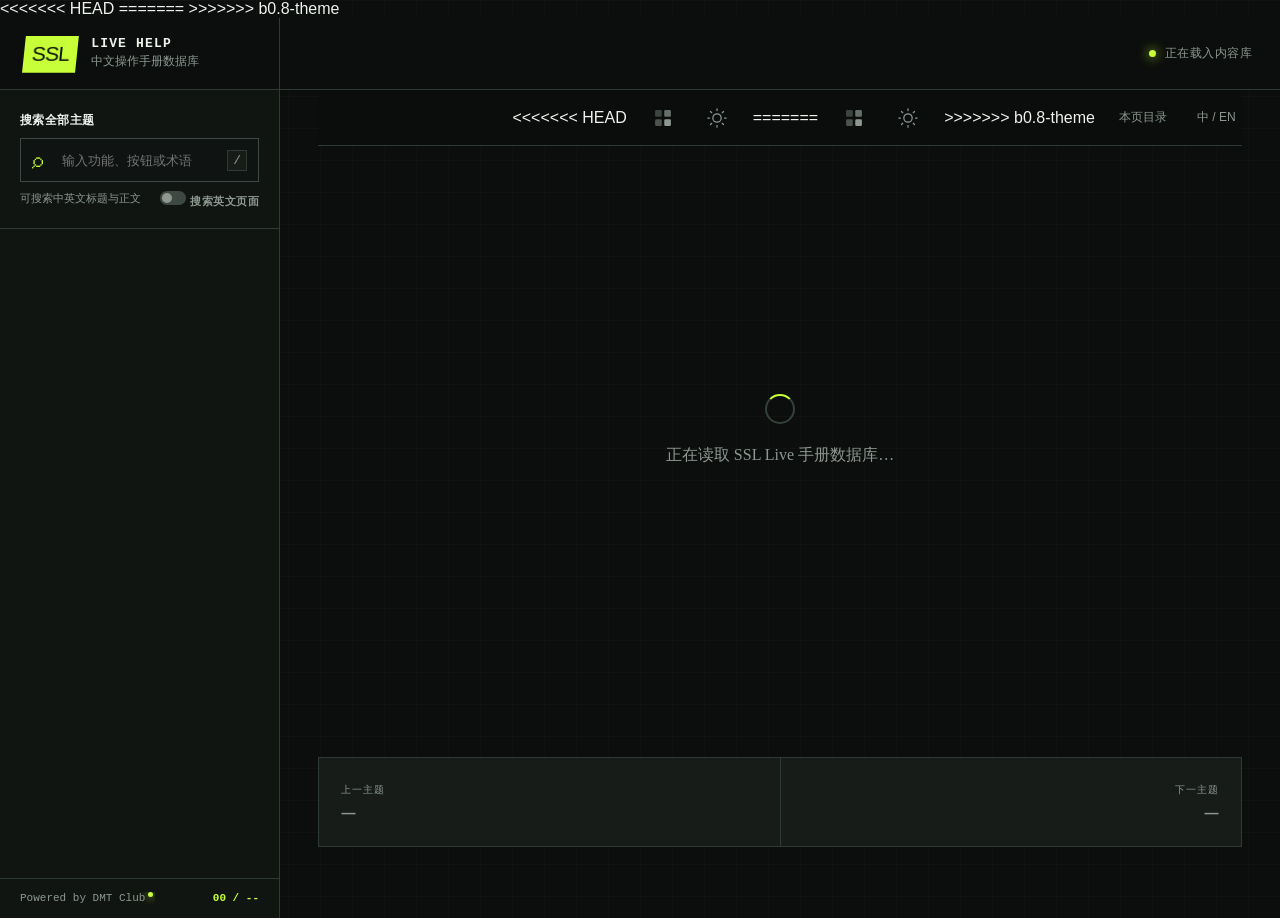
==== src/index.html @ 32ef48dd "1" ====
<!doctype html>
<html lang="zh-CN" data-theme="dark">
<head>
  <meta charset="utf-8">
  <meta name="viewport" content="width=device-width, initial-scale=1">
  <meta name="theme-color" content="#91201A">
  <title>SSL Live 中文操作手册</title>
  <link rel="icon" type="image/svg+xml" href="./favicon.svg">
<<<<<<< HEAD
  <link rel="icon" type="image/x-icon" href="./favicon.ico">
  <link rel="icon" type="image/png" href="./favicon.png">
  <link rel="apple-touch-icon" sizes="192x192" href="./apple-touch-icon.png">
  <link rel="stylesheet" href="./src/styles.css">
=======
  <link rel="icon" type="image/png" sizes="16x16" href="./favicon-16x16.png">
  <link rel="icon" type="image/png" sizes="32x32" href="./favicon-32x32.png">
  <link rel="icon" type="image/png" sizes="48x48" href="./favicon-48x48.png">
  <link rel="icon" type="image/png" sizes="192x192" href="./favicon-192x192.png">
  <link rel="icon" type="image/png" sizes="512x512" href="./favicon-512x512.png">
  <link rel="apple-touch-icon" sizes="192x192" href="./apple-touch-icon.png">
  <link rel="stylesheet" href="./styles.css">
>>>>>>> b0.8-theme
</head>
<body>
  <div class="app-shell">
    <header class="topbar">
      <button class="icon-button menu-button" id="menuButton" type="button" aria-label="打开目录">
        <span></span><span></span><span></span>
      </button>
      <a class="brand" href="#/page/Intro">
        <span class="brand-mark">SSL</span>
        <span class="brand-copy">
          <strong>LIVE HELP</strong>
          <small>中文操作手册数据库</small>
        </span>
      </a>
      <div class="topbar-status">
        <span class="status-light"></span>
        <span id="databaseStatus">正在载入内容库</span>
      </div>
    </header>

    <aside class="sidebar" id="sidebar">
      <div class="search-panel">
        <label id="searchLabel">搜索全部主题</label>
        <div class="search-box">
          <span class="search-symbol">⌕</span>
          <input id="searchInput" type="search" placeholder="输入功能、按钮或术语" autocomplete="off">
          <kbd>/</kbd>
        </div>
        <div class="search-summary-row">
          <span id="searchSummary">可搜索中英文标题与正文</span>
          <label class="search-toggle" id="searchToggle" for="searchEnToggle">
            <input type="checkbox" id="searchEnToggle">
            <span>搜索英文页面</span>
          </label>
        </div>
      </div>
      <nav class="manual-nav" id="manualNav" aria-label="手册目录"></nav>
      <footer class="sidebar-footer">
        <a class="sidebar-about" href="#/page/about-dmt">
          <span class="about-default">Powered by DMT Club</span>
          <span class="about-label">关于我们</span>
        </a>
        <strong id="pageCounter">00 / --</strong>
      </footer>
    </aside>

    <main class="reader">
      <div class="reader-toolbar">
        <div class="breadcrumbs" id="breadcrumbs"></div>
        <div class="reader-actions">
<<<<<<< HEAD
          <div class="preset-toggle-wrapper">
            <button id="presetToggle" type="button" aria-label="选择主题配色" aria-describedby="presetTooltip">
              <svg width="20" height="20" viewBox="0 0 24 24" fill="none" stroke="none" stroke-linecap="round" stroke-linejoin="round">
                <rect x="2.5" y="2.5" width="8" height="8" rx="1.5" fill="currentColor" opacity="0.4"/>
                <rect x="13.5" y="2.5" width="8" height="8" rx="1.5" fill="currentColor" opacity="0.7"/>
                <rect x="2.5" y="13.5" width="8" height="8" rx="1.5" fill="currentColor" opacity="0.5"/>
                <rect x="13.5" y="13.5" width="8" height="8" rx="1.5" fill="currentColor"/>
              </svg>
            </button>
            <span class="preset-tooltip" id="presetTooltip" role="tooltip">选择主题配色</span>
            <div class="preset-dropdown" id="presetDropdown" role="menu">
              <div class="preset-dropdown-items" id="presetItems"></div>
            </div>
          </div>
          <div class="theme-toggle-wrapper">
            <button id="themeToggle" type="button" aria-label="切换主题" aria-describedby="themeTooltip">
              <svg class="theme-toggle-svg" viewBox="0 0 24 24" width="20" height="20" aria-hidden="true">
                <g class="sun-group">
                  <circle cx="12" cy="12" r="5"/>
                  <line x1="12" y1="1" x2="12" y2="3"/>
                  <line x1="12" y1="21" x2="12" y2="23"/>
                  <line x1="4.22" y1="4.22" x2="5.64" y2="5.64"/>
                  <line x1="18.36" y1="18.36" x2="19.78" y2="19.78"/>
                  <line x1="1" y1="12" x2="3" y2="12"/>
                  <line x1="21" y1="12" x2="23" y2="12"/>
                  <line x1="4.22" y1="19.78" x2="5.64" y2="18.36"/>
                  <line x1="18.36" y1="5.64" x2="19.78" y2="4.22"/>
                </g>
                <g class="moon-group">
                  <g transform="rotate(-60 12 12) translate(24,0) scale(-1,1)">
                    <path d="M21 12.79A9 9 0 1 1 11.21 3 7 7 0 0 0 21 12.79z"/>
                  </g>
                </g>
              </svg>
            </button>
            <span class="theme-tooltip" id="themeTooltip" role="tooltip">点击切换深色/浅色，长按恢复跟随系统</span>
          </div>
=======
          <span class="preset-toggle-wrapper">
          <button id="presetToggle" type="button" aria-label="选择主题配色" aria-describedby="presetTooltip">
            <svg width="20" height="20" viewBox="0 0 24 24" fill="none" stroke="none" stroke-linecap="round" stroke-linejoin="round">
              <rect x="2.5" y="2.5" width="8" height="8" rx="1.5" fill="currentColor" opacity="0.4"/>
              <rect x="13.5" y="2.5" width="8" height="8" rx="1.5" fill="currentColor" opacity="0.7"/>
              <rect x="2.5" y="13.5" width="8" height="8" rx="1.5" fill="currentColor" opacity="0.5"/>
              <rect x="13.5" y="13.5" width="8" height="8" rx="1.5" fill="currentColor"/>
            </svg>
          </button>
          <span class="preset-tooltip" id="presetTooltip" role="tooltip">选择主题配色</span>
          <div class="preset-dropdown" id="presetDropdown" role="menu">
            <div class="preset-dropdown-items" id="presetItems"></div>
          </div>
          </span>
          <span class="theme-toggle-wrapper">
          <button id="themeToggle" type="button" aria-label="切换主题" aria-describedby="themeTooltip">
          <svg class="theme-toggle-svg" viewBox="0 0 24 24" width="20" height="20" aria-hidden="true">
            <g class="sun-group">
              <circle cx="12" cy="12" r="5"/>
              <line x1="12" y1="1" x2="12" y2="3"/>
              <line x1="12" y1="21" x2="12" y2="23"/>
              <line x1="4.22" y1="4.22" x2="5.64" y2="5.64"/>
              <line x1="18.36" y1="18.36" x2="19.78" y2="19.78"/>
              <line x1="1" y1="12" x2="3" y2="12"/>
              <line x1="21" y1="12" x2="23" y2="12"/>
              <line x1="4.22" y1="19.78" x2="5.64" y2="18.36"/>
              <line x1="18.36" y1="5.64" x2="19.78" y2="4.22"/>
            </g>
            <g class="moon-group">
              <g transform="rotate(-60 12 12) translate(24,0) scale(-1,1)">
                <path d="M21 12.79A9 9 0 1 1 11.21 3 7 7 0 0 0 21 12.79z"/>
              </g>
            </g>
          </svg>
          </button>
          <span class="preset-tooltip" id="presetTooltip" role="tooltip">选择主题配色</span>          <span class="theme-tooltip" id="themeTooltip" role="tooltip">点击切换深色/浅色，长按恢复跟随系统</span>
          </span>
>>>>>>> b0.8-theme
          <button id="outlineButton" type="button">本页目录</button>
          <button id="languageToggle" type="button">中 / EN</button>
        </div>
      </div>

      <div class="reader-layout">
        <article class="document" id="document">
          <div class="loading-state">
            <span class="loader"></span>
            <p>正在读取 SSL Live 手册数据库…</p>
          </div>
        </article>
        <aside class="outline" id="outline" aria-label="本页目录"></aside>
      </div>

      <nav class="page-navigation" aria-label="前后章节">
        <button id="previousPage" type="button">
          <span>上一主题</span>
          <strong>—</strong>
        </button>
        <button id="nextPage" type="button">
          <span>下一主题</span>
          <strong>—</strong>
        </button>
      </nav>
    </main>
  </div>

  <div class="scrim" id="scrim"></div>
  <script src="./src/app.js"></script>
</body>
</html>
---- src/styles.css ----
@font-face{font-family:"Noto Sans SC";src:url("assets/fonts/NotoSansSC-Regular.subset.woff2") format("woff2");font-display:swap;font-weight:400;font-style:normal}
@font-face{font-family:"Noto Sans SC";src:url("assets/fonts/NotoSansSC-Bold.subset.woff2") format("woff2");font-display:swap;font-weight:700;font-style:normal}
@font-face{font-family:"Noto Serif SC";src:url("assets/fonts/NotoSerifSC-Regular.subset.woff2") format("woff2");font-display:swap;font-weight:400;font-style:normal}
@font-face{font-family:"Noto Serif SC";src:url("assets/fonts/NotoSerifSC-Bold.subset.woff2") format("woff2");font-display:swap;font-weight:700;font-style:normal}

:root {
  color-scheme: dark;

  /* — Surface & Background tokens */
  --black: #0b0e0c;
  --panel: #171c19;
  --panel-soft: #1d2420;
  --line: #303a34;

  /* — Text tokens */
  --ink: #eef2ed;
  --muted: #8d9891;

  /* — Accent hue config (override via content/themes/*.json) — */
  --_hue: 77;
  --_hue-link: 185;
  --_hue-warn: 38;
  --_hue-error: 3;

  /* — Derived accent & status colors (HSL from --_hue-*) — */
  --acid: hsl(var(--_hue), 100%, 61%);
  --cyan: hsl(var(--_hue-link), 78%, 59%);
  --amber: hsl(var(--_hue-warn), 100%, 63%);
  --red: hsl(var(--_hue-error), 85%, 63%);

<<<<<<< HEAD
=======
  /* — Semantic alias tokens (for future theme customisation) */
  --color-bg-page: var(--black);
  --color-surface: var(--panel);
  --color-surface-elevated: var(--panel-soft);
  --color-border: var(--line);
  --color-text-primary: var(--ink);
  --color-text-secondary: var(--muted);
  --color-accent: var(--acid);
  --color-accent-link: var(--cyan);
  --color-warning: var(--amber);
  --color-error: var(--red);

>>>>>>> b0.8-theme
  /* — Shadow tokens */
  --outline-shadow: rgba(0,0,0,.55);
  --sidebar-shadow: rgba(0,0,0,.5);

  /* — Surface convenience tokens */
  --topbar-bg: rgba(12, 15, 13, .94);
  --sidebar-bg: rgba(18, 22, 19, .97);
  --reader-toolbar-bg: rgba(11, 14, 12, .92);
  --grid-line-alpha: rgba(255, 255, 255, .018);
  --grid-line-beta: rgba(255, 255, 255, .012);

  /* — About-link glow (follows --acid across themes) — */
  --about-glow-r: 199;
  --about-glow-g: 255;
  --about-glow-b: 55;
  --about-label-text: #d4dbd6;

  /* — Accent-tinted surfaces (used in light-mode element overrides) — */
  --_accent-surface: hsl(var(--_hue), 18%, 87%);
  --_accent-table-header: hsl(var(--_hue), 12%, 91%);
  --_accent-glow: rgba(199,255,55,.25);
  --brand-accent-text: #0c110d;
  /* — Layout tokens */
  --sidebar-width: 280px;
  --topbar-height: 72px;
  font-family: "Noto Sans SC", -apple-system, BlinkMacSystemFont, "PingFang SC", sans-serif;
}

* { box-sizing: border-box; }

html { scroll-behavior: smooth; }

body {
  margin: 0;
  width: 100%;
  overflow-x: hidden;
  min-width: 320px;
  background:
    linear-gradient(var(--grid-line-alpha) 1px, transparent 1px),
    linear-gradient(90deg, var(--grid-line-beta) 1px, transparent 1px),
    var(--black);
  background-size: 32px 32px;
  color: var(--ink);
}

button, input { font: inherit; }
button, a { -webkit-tap-highlight-color: transparent; }

.app-shell {
  width: 100%;
  min-height: 100vh;
  display: grid;
  grid-template-columns: var(--sidebar-width) 1fr;
  grid-template-rows: var(--topbar-height) 1fr;
}

.topbar {
  position: sticky;
  top: 0;
  z-index: 30;
  grid-column: 1 / -1;
  display: flex;
  align-items: center;
  min-width: 0;
  height: var(--topbar-height);
  border-bottom: 1px solid var(--line);
    background: var(--topbar-bg);
  backdrop-filter: blur(18px);
}

.brand {
  display: flex;
  align-items: center;
  gap: 14px;
  min-width: var(--sidebar-width);
  height: 100%;
  padding: 0 24px;
  border-right: 1px solid var(--line);
  color: var(--ink);
  text-decoration: none;
}

.brand-mark {
  padding: 6px 8px;
  background: var(--acid);
  color: var(--brand-accent-text);
  font-family: Impact, "Arial Black", sans-serif;
  font-size: 21px;
  letter-spacing: -.04em;
  transform: skew(-6deg);
}

.brand-copy { display: grid; gap: 2px; }
.brand-copy strong { font: 700 13px/1.1 Consolas, monospace; letter-spacing: .09em; }
.brand-copy small { color: var(--muted); font-size: 12px; }

.topbar-status {
  display: flex;
  align-items: center;
  gap: 9px;
  margin-left: auto;
  padding: 0 28px;
  color: var(--muted);
  font: 12px Consolas, monospace;
  letter-spacing: .04em;
}

.status-light {
  width: 7px;
  height: 7px;
  border-radius: 50%;
  background: var(--acid);
  box-shadow: 0 0 12px var(--acid);
}

.sidebar {
  left: 0;
  position: sticky;
  top: var(--topbar-height);
  height: calc(100vh - var(--topbar-height));
  display: flex;
  flex-direction: column;
  overflow: hidden;
  border-right: 1px solid var(--line);
    background: var(--sidebar-bg);
}

.search-panel {
  position: relative;
  padding: 22px 20px 10px;
  border-bottom: 1px solid var(--line);
}

.search-panel label {
  display: block;
  margin-bottom: 9px;
  color: var(--ink);
  font-size: 12px;
  font-weight: 700;
  letter-spacing: .04em;
}

.search-box {
  display: grid;
  grid-template-columns: 20px 1fr auto;
  align-items: center;
  gap: 8px;
  padding: 0 11px;
  border: 1px solid #3d4942;
  background: #0f1311;
  transition: border-color .2s, box-shadow .2s;
}

.search-box:focus-within {
  border-color: var(--acid);
  box-shadow: 0 0 0 3px rgba(199,255,55,.09);
}

.search-box input {
  width: 100%;
  height: 42px;
  border: 0;
  outline: 0;
  color: var(--ink);
  background: transparent;
  font-size: 13px;
}

.search-symbol { color: var(--acid); font: 22px Georgia, serif; }
kbd { padding: 2px 5px; border: 1px solid var(--line); color: var(--muted); background: var(--panel); }
.search-summary-row {
  display: grid;
  grid-template-columns: minmax(0, 1fr) auto;
  align-items: baseline;
  gap: 0px;
  margin: 9px 0 0;
  color: var(--muted);
  font-size: 11px;
  line-height: 1.35;
}
.search-summary-row > span {
  display: block;
  min-width: 0;
}
.search-toggle {
  display: flex;
  align-items: center;
  gap: 5px;
  cursor: pointer;
  flex-shrink: 0;
  user-select: none;
  line-height: 1.35;
  align-self: center;
}
.search-toggle input {
  appearance: none;
  width: 26px;
  height: 14px;
  border-radius: 7px;
  background: #3d4942;
  border: 0;
  outline: 0;
  cursor: pointer;
  position: relative;
  transition: background .15s;
  flex-shrink: 0;
  margin: 0;
}
.search-toggle input::after {
  content: "";
  position: absolute;
  top: 2px;
  left: 2px;
  width: 10px;
  height: 10px;
  border-radius: 50%;
  background: #8d9891;
  transition: transform .15s, background .15s;
}
.search-toggle input:checked {
  background: var(--acid);
}
.search-toggle input:checked::after {
  transform: translateX(12px);
  background: #0b0e0c;
}
.search-toggle span {
  font-size: 11px;
  color: var(--muted);
  white-space: nowrap;
}
.search-result {
  display: block;
  width: 100%;
  padding: 14px 18px;
  border: 0;
  border-bottom: 1px solid #1a221e;
  background: transparent;
  color: var(--ink);
  text-align: left;
  cursor: pointer;
  font-size: 13px;
  line-height: 1.55;
  transition: background .12s;
}
.search-result:last-child { border-bottom: 0; }
.search-result:hover,
.search-result:focus-visible { background: #1a231e; }
.search-result:active { background: #1f2b23; }

.result-title {
  display: flex;
  justify-content: space-between;
  align-items: center;
  font-weight: 700;
  color: var(--acid);
  margin-bottom: 4px;
  font-size: 13px;
}
.result-heading {
  display: block;
  font-size: 11px;
  color: var(--muted);
  margin-bottom: 6px;
}
.result-excerpt {
  display: block;
  font-size: 12px;
  color: var(--ink);
  overflow: hidden;
  text-overflow: ellipsis;
}
.result-excerpt mark {
  color: var(--acid);
  background: rgba(199,255,55,.12);
  border-radius: 2px;
  padding: 0 1px;
}
.search-highlight {
  background: rgba(255,186,67,.25);
  color: #fff;
  border-radius: 2px;
  padding: 1px 2px;
  animation: highlight-pop .6s ease;
}

.nav-empty {
  display: flex;
  align-items: center;
  justify-content: center;
  min-height: 120px;
  padding: 14px 18px;
  color: var(--muted);
  font-size: 12px;
  text-align: center;
}
@keyframes highlight-pop {
  0% { background: rgba(255,186,67,.6); transform: scale(1.03); }
  100% { background: rgba(255,186,67,.25); transform: scale(1); }
}
.manual-nav {
  flex: 1;
  overflow-y: auto;
  scrollbar-width: thin;
  scrollbar-color: #445047 transparent;
}

.nav-section { border-bottom: 1px solid #28312c; }

.nav-section-title {
  display: grid;
  grid-template-columns: 12px 1fr auto;
  align-items: center;
  gap: 10px;
  width: 100%;
  min-height: 43px;
  padding: 9px 18px;
  border: 0;
  border-left: 3px solid transparent;
  background: #181e1a;
  color: #b7c1ba;
  font: 700 11px Consolas, monospace;
  letter-spacing: .08em;
  text-align: left;
  text-transform: uppercase;
  cursor: pointer;
}

.nav-section-title:hover { color: var(--ink); background: #202722; }
.nav-section-title small, .nav-group-toggle small { color: #657168; font: 10px Consolas, monospace; }

.nav-caret {
  width: 7px;
  height: 7px;
  border-right: 1px solid var(--acid);
  border-bottom: 1px solid var(--acid);
  transform: rotate(-45deg);
  transition: transform .16s ease;
}

[aria-expanded="true"] > .nav-caret { transform: rotate(45deg) translate(-2px, -2px); }
[hidden] { display: none !important; }

.nav-group {
  background: rgba(0,0,0,.08);
}

.nav-group-toggle {
  display: grid;
  grid-template-columns: 34px 1fr 8px;
  align-items: center;
  width: 100%;
  min-height: 38px;
  padding: 8px 18px;
  border: 0;
  border-left: 3px solid transparent;
  color: #c2cac4;
  background: transparent;
  font-size: 13px;
  text-align: left;
  cursor: pointer;
}

.nav-group-toggle:hover { color: #fff; background: #202721; }
.nav-group-toggle .nav-caret {
  justify-self: center;
  width: 6px;
  height: 6px;
  border-color: #829087;
}
.nav-group-toggle:hover .nav-caret { border-color: var(--acid); }
.nav-group-toggle small {
  justify-self: center;
  width: 5px;
  height: 5px;
  overflow: hidden;
  border-radius: 50%;
  background: #536057;
  color: transparent;
}

.nav-link {
  display: grid;
  grid-template-columns: 34px 1fr 8px;
  align-items: center;
  width: 100%;
  min-height: 38px;
  padding: 8px 18px;
  border: 0;
  border-left: 3px solid transparent;
  color: #c2cac4;
  background: transparent;
  text-align: left;
  cursor: pointer;
  transition: .16s ease;
}

.nav-link.nested {
  position: relative;
  padding-left: 35px;
}
.nav-link:hover { background: #202721; color: #fff; }
.nav-link.active { border-left-color: var(--acid); background: hsl(var(--_hue), 14%, 16%); color: #fff; }
.nav-link .number { color: #69746d; font: 11px Consolas, monospace; }
.nav-link .title { overflow: hidden; font-size: 13px; text-overflow: ellipsis; white-space: nowrap; }
.nav-link .state { width: 5px; height: 5px; border-radius: 50%; background: #536057; }
.nav-link.active .state { background: var(--acid); box-shadow: 0 0 8px var(--acid); }

.sidebar-footer {
  display: flex;
  justify-content: space-between;
  padding: 13px 20px;
  border-top: 1px solid var(--line);
  color: var(--muted);
  background: #111512;
  font: 11px Consolas, monospace;
}
.sidebar-footer strong { color: var(--acid); }


/* About link with hover animation */
.sidebar-about {
  position: relative;
  display: inline-block;
  overflow: hidden;
  height: 1.2em;
  padding-right: 10px;
  color: currentColor;
  text-decoration: none;
  font: inherit;
  vertical-align: bottom;
}
.sidebar-about::after {
  content: '';
  position: absolute;
  top: 0;
  right: 2px;
  width: 5px;
  height: 5px;
  border-radius: 50%;
  background: var(--acid);
  box-shadow: 0 0 8px var(--acid);
  transition: opacity .25s ease;
}
.sidebar-about:hover::after {
  opacity: 0;
}
.sidebar-about .about-default,
.sidebar-about .about-label {
  display: block;
  transition: transform .25s ease, opacity .25s ease;
}
.sidebar-about .about-default {
  animation: about-pulse 3s ease-in-out infinite;
}
.sidebar-about .about-label {
  position: absolute;
  top: 0;
  left: 0;
  transform: translateY(100%);
  opacity: 0;
}
.sidebar-about .about-label::after {
  content: '';
  position: absolute;
  left: 0;
  bottom: 0;
  width: 4em;
  height: 1.5px;
  border-radius: 1.5px;
  background: var(--acid);
  box-shadow:
    0 0 3px rgb(var(--about-glow-r) var(--about-glow-g) var(--about-glow-b) / .4),
    0 0 8px rgb(var(--about-glow-r) var(--about-glow-g) var(--about-glow-b) / .15);
  opacity: 0;
  transition: opacity .25s ease;
}
.sidebar-about:hover .about-default {
  transform: translateY(-100%);
  opacity: 0;
}
.sidebar-about:hover .about-label {
  transform: translateY(-1px);
  opacity: 1;
  text-shadow:
    0 0 3px rgb(var(--about-glow-r) var(--about-glow-g) var(--about-glow-b) / .45),
    0 0 12px rgb(var(--about-glow-r) var(--about-glow-g) var(--about-glow-b) / .2);
  color: var(--about-label-text);
}
.sidebar-about:hover .about-label::after {
  opacity: 1;
}

@keyframes about-pulse {
  0%, 100% { text-shadow: none; color: var(--muted); }
  50% {
    text-shadow:
      0 0 3px rgb(var(--about-glow-r) var(--about-glow-g) var(--about-glow-b) / .45),
      0 0 12px rgb(var(--about-glow-r) var(--about-glow-g) var(--about-glow-b) / .2);
    color: var(--about-label-text);
  }
}

.reader {
  min-width: 0;
  padding: 0 clamp(20px, 3vw, 52px) 64px;
}

.reader-toolbar {
  position: sticky;
  top: var(--topbar-height);
  z-index: 20;
  display: flex;
  justify-content: space-between;
  gap: 20px;
  min-height: 56px;
  align-items: center;
  border-bottom: 1px solid var(--line);
    background: var(--reader-toolbar-bg);
  backdrop-filter: blur(14px);
}

.breadcrumbs { color: var(--muted); font: 12px Consolas, monospace; }
.breadcrumbs strong { color: var(--cyan); }

.reader-actions { display: flex; align-items: center; gap: 18px; }
.reader-actions button, .reader-actions a {
  border: 0;
  color: var(--muted);
  background: transparent;
  font-size: 12px;
  text-decoration: none;
  cursor: pointer;
}
.reader-actions button:hover, .reader-actions a:hover { color: var(--acid); }
.reader-actions button:disabled { color: #4f5852; cursor: default; }

/* — Theme toggle tooltip — */
.theme-toggle-wrapper { position: relative; display: inline-flex; }
.theme-tooltip {
  position: absolute;
  top: calc(100% + 8px);
  left: 50%;
  transform: translateX(-50%);
  z-index: 100;
  display: none;
  white-space: nowrap;
  padding: 6px 10px;
  border: 1px solid var(--line);
  border-radius: 6px;
  background: var(--panel);
  color: var(--ink);
  font: 11px/1.4 Consolas, monospace;
  letter-spacing: .02em;
  box-shadow: 0 8px 24px rgba(0,0,0,.35);
  pointer-events: none;
}
.theme-toggle-wrapper:hover .theme-tooltip { display: block; }
/* — Preset toggle tooltip — */
.preset-tooltip {
  position: absolute;
  top: calc(100% + 8px);
  left: 50%;
  transform: translateX(-50%);
  z-index: 100;
  display: none;
  white-space: nowrap;
  padding: 6px 10px;
  border: 1px solid var(--line);
  border-radius: 6px;
  background: var(--panel);
  color: var(--ink);
  font: 11px/1.4 Consolas, monospace;
  letter-spacing: .02em;
  box-shadow: 0 8px 24px rgba(0,0,0,.35);
  pointer-events: none;
}
.preset-toggle-wrapper:not(:has(.preset-dropdown.open)):hover .preset-tooltip { display: block; }


#outlineButton { display: none; }

.reader-layout {
  display: grid;
  grid-template-columns: minmax(0, 940px) 190px;
  justify-content: center;
  gap: clamp(24px, 3vw, 48px);
  padding-top: 46px;
}

.document {
  width: 100%;
  min-width: 0;
  max-width: 100%;
  overflow-wrap: break-word;
  color: #d7ddd8;
  font-family: "Noto Serif SC", Georgia, serif;
  line-height: 1.82;
}

.manual-content {
  width: 100%;
  min-width: 0;
  max-width: 100%;
}

.manual-content > * {
  max-width: 100%;
}

.document-header {
  position: relative;
  margin-bottom: 42px;
  padding-bottom: 28px;
  border-bottom: 1px solid var(--line);
}

.document-header::after {
  content: "";
  position: absolute;
  bottom: -1px;
  left: 0;
  width: 92px;
  height: 2px;
  background: var(--acid);
}

.eyebrow { margin: 0 0 12px; color: var(--cyan); font: 12px Consolas, monospace; letter-spacing: .1em; text-transform: uppercase; }
.document-header h1 {
  margin: 0;
  color: #f7faf7;
  font: 700 48px/1.12 "Noto Sans SC", -apple-system, BlinkMacSystemFont, "PingFang SC", sans-serif;
  letter-spacing: -.04em;
  overflow-wrap: normal;
  word-break: keep-all;
}
.english-title { margin: 12px 0 0; color: var(--muted); font: 15px Consolas, monospace; }

.translation-badge {
  display: inline-flex;
  align-items: center;
  gap: 7px;
  margin-top: 20px;
  padding: 6px 9px;
  border: 1px solid #5e4c29;
  color: var(--amber);
  background: rgba(255,186,67,.06);
  font: 11px Consolas, monospace;
}

.document h2, .document h3, .document h4, .document h5, .document h6 {
  scroll-margin-top: 145px;
  color: #f0f5f1;
  font-family: "Noto Sans SC", -apple-system, BlinkMacSystemFont, "PingFang SC", sans-serif;
  line-height: 1.32;
}
.lan-document-header {
  margin-bottom: 1.8em;
}
.lan-document-title {
  margin: .3em 0;
  color: #fff;
  font-family: "Noto Sans SC", -apple-system, BlinkMacSystemFont, "PingFang SC", sans-serif;
  font-size: clamp(20px, 3vw, 30px);
  line-height: 1.3;
}
.lan-document-subject { color: var(--cyan); }
.lan-document-version {
  margin: .3em 0;
  color: var(--muted);
  font: 13px Consolas, monospace;
}
.document h2 { margin: 2.2em 0 .75em; font-size: 27px; }
.document h3 { margin: 2em 0 .7em; color: var(--cyan); font-size: 20px; }
.document h4, .document h5, .document h6 { margin-top: 1.7em; font-size: 17px; }
.document p, .document li { font-size: 16px; }
.document a { color: var(--cyan); text-underline-offset: 3px; }
.document img { display: block; max-width: 100%; height: auto; margin: 24px auto; border: 1px solid #38443d; background: #fff; }
.document img.manual-inline-icon {
  display: inline-block;
  max-width: 100%;
  height: auto;
  margin: 0 .18em;
  border: 0;
  background: transparent;
  vertical-align: middle;
}
.document div[align="center"] {
  display: flex;
  flex-wrap: wrap;
  align-items: center;
  justify-content: center;
  gap: 0;
}
.document div[align="center"] > img {
  display: inline-block;
  flex: 0 0 auto;
  margin: 24px 0;
}
.document figure { max-width: 100%; margin: 24px 0; }
.document figure img { margin-bottom: 8px; }
.document figcaption { color: var(--muted); font-size: 12px; text-align: center; }
.document table { display: block; max-width: 100%; overflow-x: auto; border-collapse: collapse; font-family: "Noto Sans SC", -apple-system, BlinkMacSystemFont, "PingFang SC", sans-serif; font-size: 13px; }
.document th, .document td { min-width: 110px; padding: 10px 12px; border: 1px solid #3a463f; vertical-align: top; }
.document th img, .document td img { display: inline-block; max-width: 100%; margin: 0; border: 0; background: transparent; vertical-align: middle; }
.document th { color: var(--acid); background: #202720; }
.document tr:nth-child(even) td { background: rgba(255,255,255,.02); }
.document .note {
  display: block;
  margin: 24px 0;
  padding: 16px 18px;
  border: 1px solid #584b2c;
  border-left: 4px solid var(--amber);
  color: #eadfca;
  background: rgba(255,186,67,.06);
}
.document .notetitle { color: var(--amber); font-family: "Noto Sans SC", -apple-system, BlinkMacSystemFont, "PingFang SC", sans-serif; font-weight: 700; }

.manual-disclosures {
  display: grid;
  gap: 10px;
  margin: 24px 0 34px;
}

.manual-disclosure {
  border: 1px solid var(--line);
  background: #121714;
}

.manual-disclosure summary {
  position: relative;
  display: block;
  padding: 0 52px 0 18px;
  background: #1a211d;
  cursor: pointer;
  list-style: none;
  transition: background .16s ease, color .16s ease;
}

.manual-disclosure summary::-webkit-details-marker { display: none; }
.manual-disclosure summary:hover { background: #232c26; }

.manual-disclosure summary::after {
  content: "+";
  position: absolute;
  top: 50%;
  right: 18px;
  color: var(--acid);
  font: 22px/1 Consolas, monospace;
  transform: translateY(-50%);
}

.manual-disclosure[open] summary::after { content: "−"; }

.manual-disclosure summary h2 {
  margin: 0;
  padding: 15px 0;
  border: 0;
  color: var(--ink);
  font-size: 18px;
  line-height: 1.35;
}

.manual-disclosure-content {
  padding: 8px 18px 20px;
  border-top: 1px solid var(--line);
}

.manual-disclosure-content > :first-child { margin-top: 14px; }
.manual-disclosure-content > :last-child { margin-bottom: 0; }
.document .label { padding: 1px 4px; border: 1px solid #445249; color: #fff; background: #242b27; font-family: Consolas, monospace; font-size: .9em; }

.outline {
  position: sticky;
  top: calc(var(--topbar-height) + 82px);
  align-self: start;
  max-height: calc(100vh - 180px);
  overflow-y: auto;
  padding-left: 16px;
  border-left: 1px solid var(--line);
}
.outline::before { content: "ON THIS PAGE"; display: block; margin-bottom: 13px; color: #68746c; font: 10px Consolas, monospace; letter-spacing: .12em; }
.outline a { display: block; margin: 0 0 9px; color: #7f8b84; font-size: 12px; line-height: 1.35; text-decoration: none; transition: color .15s; }
.outline a:hover { color: var(--acid); }
.outline a.level-3 { padding-left: 12px; }
.outline a.level-4, .outline a.level-5, .outline a.level-6 { padding-left: 24px; font-size: 11px; }

.page-navigation {
  display: grid;
  grid-template-columns: 1fr 1fr;
  max-width: 1080px;
  margin: 70px auto 0;
  border: 1px solid var(--line);
}
.page-navigation button {
  min-height: 88px;
  padding: 18px 22px;
  border: 0;
  color: var(--muted);
  background: var(--panel);
  text-align: left;
  cursor: pointer;
}
.page-navigation button + button { border-left: 1px solid var(--line); text-align: right; }
.page-navigation button:hover:not(:disabled) { color: var(--ink); background: var(--panel-soft); }
.page-navigation button:disabled { opacity: .35; cursor: default; }
.page-navigation span { display: block; margin-bottom: 7px; font: 10px Consolas, monospace; letter-spacing: .08em; }
.page-navigation strong { color: inherit; font-size: 14px; }

.loading-state, .error-state { min-height: 55vh; display: grid; place-content: center; justify-items: center; color: var(--muted); text-align: center; }
.loader { width: 30px; height: 30px; border: 2px solid #344038; border-top-color: var(--acid); border-radius: 50%; animation: spin .8s linear infinite; }
@keyframes spin { to { transform: rotate(360deg); } }

.icon-button { display: none; }
.scrim { display: none; }

@media (max-width: 1380px) {
  .reader-layout { grid-template-columns: minmax(0, 780px); }
  .outline {
    position: fixed;
    z-index: 45;
    top: calc(var(--topbar-height) + 10px);
    right: 12px;
    display: none;
    width: 260px;
    max-height: calc(100vh - 100px);
    padding: 20px;
    border: 1px solid var(--line);
    background: var(--panel);
    box-shadow: 0 24px 70px var(--outline-shadow);
  }
  .outline.open { display: block; }
  #outlineButton { display: inline; }
}

@media (max-width: 980px) {
  :root { --sidebar-width: 240px; }
  .brand { padding: 0 16px; }
  .brand-copy strong { font-size: 11px; }
  .topbar-status { padding: 0 16px; }
  .search-panel { padding: 18px 14px 10px; }
  .search-summary-row { grid-template-columns: 1fr; min-height: 30px; }
  .nav-link { grid-template-columns: 30px 1fr 8px; padding: 9px 13px; }
  .reader { padding-right: 22px; padding-left: 22px; }
  .reader-layout { grid-template-columns: minmax(0, 1fr); }
  .document-header h1 { font-size: 42px; }
}
@media (max-width: 760px) {
  :root { --topbar-height: 62px; }
  .app-shell { display: block; }
  .topbar { height: var(--topbar-height); }
  .search-panel { padding: 18px 14px 10px; }
  .search-summary-row { grid-template-columns: minmax(0, 1fr) auto; min-height: auto; }
  .nav-link { grid-template-columns: 34px 1fr 8px; padding: 9px 18px; }
  .brand { min-width: 0; flex: 1; padding: 0 14px; border-right: 0; }
  .brand-mark { font-size: 17px; }
  .brand-copy strong { font-size: 11px; }
  .brand-copy small, .topbar-status { display: none; }
  .icon-button {
    display: grid;
    gap: 4px;
    width: 52px;
    height: 100%;
    place-content: center;
    border: 0;
    border-right: 1px solid var(--line);
    background: transparent;
  }
  .icon-button span { width: 19px; height: 1px; background: var(--ink); }
  .sidebar {
    position: fixed;
    z-index: 50;
    top: var(--topbar-height);
    left: 0;
    width: min(88vw, 350px);
    transform: translateX(-105%);
    transition: transform .24s ease;
<<<<<<< HEAD
=======
    box-shadow: 20px 0 60px var(--sidebar-shadow);
>>>>>>> b0.8-theme
  }
  .sidebar.open { transform: translateX(0); box-shadow: 20px 0 60px var(--sidebar-shadow); clip-path: inset(0 -100px 0 0); }
  .scrim {
    position: fixed;
    z-index: 40;
    inset: var(--topbar-height) 0 0;
    background: rgba(0,0,0,.6);
  }
  .scrim.open { display: block; }
  .reader {
    width: 100%;
    max-width: 100vw;
    overflow-x: clip;
    padding: 0 16px 42px;
  }
  .reader-toolbar { gap: 8px; min-height: 50px; }
  .breadcrumbs { overflow: hidden; text-overflow: ellipsis; white-space: nowrap; }
  .reader-actions { gap: 8px; }
  .reader-actions a { display: none; }
  .reader-layout { padding-top: 46px; }
  .document-header { margin-bottom: 32px; padding-bottom: 22px; }
  .document-header h1 {
    font-size: 34px;
    line-height: 1.16;
  }
  .eyebrow { font-size: 10px; }
  .english-title { font-size: 13px; overflow-wrap: anywhere; }
  .translation-badge { max-width: 100%; white-space: normal; line-height: 1.5; }
  .document p, .document li { font-size: 15px; }
  .document h2 { font-size: 23px; }
  .document h3 { font-size: 19px; }
  .document table {
    width: 100%;
    -webkit-overflow-scrolling: touch;
  }
  .document th, .document td { min-width: 96px; padding: 8px 9px; }
  .document img[align] { float: none !important; margin-right: auto !important; margin-left: auto !important; }
  .document .center > img { margin-right: auto !important; margin-left: auto !important; }
  .page-navigation { margin-top: 45px; }
  .page-navigation button { min-height: 76px; padding: 14px; }
}

:root[data-theme="light"] {
  color-scheme: light;

  /* — Surface & Background tokens — */
  --black: #f5f6f3;
  --panel: #f0f1ef;
  --panel-soft: #e8eae7;
  --line: #d4d9d6;

  /* — Text tokens — */
  --ink: #2d332f;
  --muted: #6e7a72;

  /* — Derived accent & status colors (HSL from --_hue-*, light bg) — */
  --acid: hsl(var(--_hue), 54%, 51%);
  --cyan: hsl(var(--_hue-link), 71%, 34%);
  --amber: hsl(var(--_hue-warn), 100%, 39%);
  --red: hsl(var(--_hue-error), 61%, 48%);

  /* — Surface convenience tokens — */
  --topbar-bg: rgba(245, 246, 243, .94);
  --sidebar-bg: rgba(240, 241, 239, .97);
  --reader-toolbar-bg: rgba(245, 246, 243, .92);
  --grid-line-alpha: rgba(0, 0, 0, .04);
  --grid-line-beta: rgba(0, 0, 0, .025);

  /* — About-link glow */
  --about-glow-r: 140;
  --about-glow-g: 198;
  --about-glow-b: 63;
  --about-label-text: #2d332f;

  /* — Accent-tinted surfaces (light mode) — */
  --_accent-surface: hsl(var(--_hue), 18%, 87%);
  --_accent-table-header: hsl(var(--_hue), 12%, 91%);
  --_accent-glow: rgba(140,198,63,.25);
}

:root[data-theme="light"] .document { color: var(--ink); }
:root[data-theme="light"] .document-header h1 { color: #1d231f; }
:root[data-theme="light"] .document h2 { color: #1a1f1b; }
:root[data-theme="light"] .document h3 { color: var(--cyan); }
<<<<<<< HEAD
:root[data-theme="light"] .document h4 { color: #1a1f1b; }
:root[data-theme="light"] .document h5 { color: #1a1f1b; }
:root[data-theme="light"] .document h6 { color: #1a1f1b; }
=======
>>>>>>> b0.8-theme
:root[data-theme="light"] .nav-section-title { color: #47524a; background: #e8eae6; }
:root[data-theme="light"] .nav-section-title:hover { color: #1a1f1b; background: #e0e3df; }
:root[data-theme="light"] .nav-section { border-bottom-color: var(--line); }
:root[data-theme="light"] .nav-link { color: #47524a; }
:root[data-theme="light"] .nav-link:hover { color: #1a1f1b; background: #e0e3df; }
:root[data-theme="light"] .nav-link.active { border-left-color: var(--acid); background: var(--_accent-surface); color: #1a1f1b; }
<<<<<<< HEAD
:root[data-theme="light"] .nav-group { background: transparent; }
=======
:root[data-theme="light"] .nav-group { background: rgba(0,0,0,.03); }
>>>>>>> b0.8-theme
:root[data-theme="light"] .nav-group-toggle { color: #47524a; }
:root[data-theme="light"] .nav-group-toggle:hover { color: #1a1f1b; background: #e0e3df; }
:root[data-theme="light"] .search-box { background: #eceeeb; border-color: #c8cdc9; }
:root[data-theme="light"] .search-box:focus-within { border-color: var(--acid); box-shadow: 0 0 0 3px var(--_accent-glow); }
:root[data-theme="light"] .search-toggle input { background: #c8cdc9; }
:root[data-theme="light"] .search-toggle input:checked { background: var(--acid); }
:root[data-theme="light"] .search-toggle input:checked::after { background: #f5f6f3; }
:root[data-theme="light"] .search-result { border-bottom-color: var(--line); }
:root[data-theme="light"] .search-result:hover,
:root[data-theme="light"] .search-result:focus-visible { background: #e3e7e1; }
:root[data-theme="light"] .search-result:active { background: #dbdfd9; }
:root[data-theme="light"] .sidebar-footer { background: #eceeeb; color: var(--muted); }
:root[data-theme="light"] .sidebar-about:hover .about-label { color: var(--about-label-text); }
:root[data-theme="light"] .manual-disclosure { background: #eceeeb; }
:root[data-theme="light"] .manual-disclosure summary { background: #e4e7e3; }
:root[data-theme="light"] .manual-disclosure summary:hover { background: #dcdfdb; }
:root[data-theme="light"] .manual-disclosure-content { border-top-color: var(--line); }
:root[data-theme="light"] .result-excerpt mark { background: hsla(var(--_hue), 54%, 51%, .12); }
:root[data-theme="light"] .search-highlight { background: rgba(255,186,67,.2); color: #2d332f; }
:root[data-theme="light"] .outline::before { color: #8d9891; }
:root[data-theme="light"] .outline a { color: #6e7a72; }
:root[data-theme="light"] .scrim { background: rgba(0,0,0,.15); }
:root[data-theme="light"] .document .note {
  color: #4a3b12;
  background: rgba(201, 127, 0, .07);
  border-color: #d4b97a;
}

:root[data-theme="light"] .document th { color: var(--ink); background: var(--_accent-table-header); }
:root[data-theme="light"] .document th,
:root[data-theme="light"] .document td { border-color: var(--line); }
:root[data-theme="light"] .document tr:nth-child(even) td { background: rgba(0,0,0,.025); }

/* — Theme toggle SVG animation */
#themeToggle {
  display: flex;
  align-items: center;
  justify-content: center;
  width: 36px;
  height: 36px;
  padding: 0;
  border-radius: 6px;
  transition: background .15s, color .15s;
}
#themeToggle:hover {
  background: rgba(199,255,55,.08);
  color: var(--acid);
}
#themeToggle:active {
  background: rgba(199,255,55,.14);
}

.theme-toggle-svg {
  display: block;
  width: 20px;
  height: 20px;
  stroke: currentColor;
  fill: none;
  stroke-width: 1.5;
  stroke-linecap: round;
  stroke-linejoin: round;
  transition: transform .5s cubic-bezier(.34,1.56,.64,1);
  transform-origin: center;
}

.theme-toggle-svg .sun-group,
.theme-toggle-svg .moon-group {
  transition: opacity .35s ease, transform .5s cubic-bezier(.34,1.56,.64,1);
  transform-origin: center;
}

[data-theme="dark"] .theme-toggle-svg .sun-group {
  opacity: 1;
  transform: scale(1) rotate(0deg);
}
[data-theme="dark"] .theme-toggle-svg .moon-group {
  opacity: 0;
  transform: scale(.3) rotate(90deg);
}

[data-theme="light"] .theme-toggle-svg {
  transform: rotate(180deg);
}
[data-theme="light"] .theme-toggle-svg .sun-group {
  opacity: 0;
  transform: scale(.3) rotate(-90deg);
}
[data-theme="light"] .theme-toggle-svg .moon-group {
  opacity: 1;
  transform: scale(1) rotate(0deg);
}

/* — Theme preset selector button & dropdown — */
.preset-toggle-wrapper {
  position: relative;
}

#presetToggle {
  display: flex;
  align-items: center;
  justify-content: center;
  width: 36px;
  height: 36px;
  padding: 0;
  border-radius: 6px;
  border: 0;
  color: var(--muted);
  background: transparent;
  cursor: pointer;
  transition: background .15s, color .15s;
}
#presetToggle:hover {
  background: rgba(199,255,55,.08);
  color: var(--acid);
}
#presetToggle:active {
  background: rgba(199,255,55,.14);
}

#presetDropdown {
  position: absolute;
  top: calc(100% + 6px);
  right: 0;
  min-width: 180px;
  padding: 6px;
  border: 1px solid var(--line);
  border-radius: 8px;
  background: var(--panel);
  box-shadow: 0 12px 40px var(--outline-shadow);
  z-index: 60;
  display: none;
  flex-direction: column;
  gap: 2px;
  animation: preset-fade-in .12s ease;
}
#presetDropdown.open { display: flex; }

@keyframes preset-fade-in {
  from { opacity: 0; transform: translateY(-4px); }
  to { opacity: 1; transform: translateY(0); }
}

.preset-option {
  display: flex;
  align-items: center;
  gap: 10px;
  width: 100%;
  padding: 9px 12px;
  border: 0;
  border-radius: 6px;
  background: transparent;
  color: var(--muted);
  font-size: 13px;
  font-family: inherit;
  text-align: left;
  cursor: pointer;
  transition: background .12s, color .12s;
}
.preset-option:hover { background: var(--panel-soft); color: var(--ink); }
.preset-option.active { color: var(--acid); background: rgba(199,255,55,.08); }

.preset-indicator {
  width: 14px;
  height: 14px;
  border-radius: 50%;
  flex-shrink: 0;
  border: 1.5px solid var(--line);
  transition: border-color .15s;
}
.preset-option.active .preset-indicator,
.preset-option:hover .preset-indicator { border-color: transparent; }

#presetOptionTooltip {
  display: none;
  position: fixed;
  z-index: 200;
  white-space: nowrap;
  padding: 6px 10px;
  border: 1px solid var(--line);
  border-radius: 6px;
  background: var(--panel);
  color: var(--ink);
  font: 11px/1.4 Consolas, monospace;
  letter-spacing: .02em;
  box-shadow: 0 8px 24px rgba(0,0,0,.35);
  pointer-events: none;
  transform: translateY(-50%);
}

<<<<<<< HEAD
/* Light mode preset dropdown */
=======
/* Light mode preset dropdown */}
>>>>>>> b0.8-theme
@media (prefers-color-scheme: light) {
  #presetToggle:hover {
    background: rgba(199,255,55,.15);
  }
}


/* Light mode overrides for theme toggle */
[data-theme="light"] #themeToggle:hover {
  background: rgba(199,255,55,.15);
}
@media (prefers-color-scheme: light) {
  #themeToggle:hover {
    background: rgba(199,255,55,.15);
  }
}
<<<<<<< HEAD
=======

>>>>>>> b0.8-theme
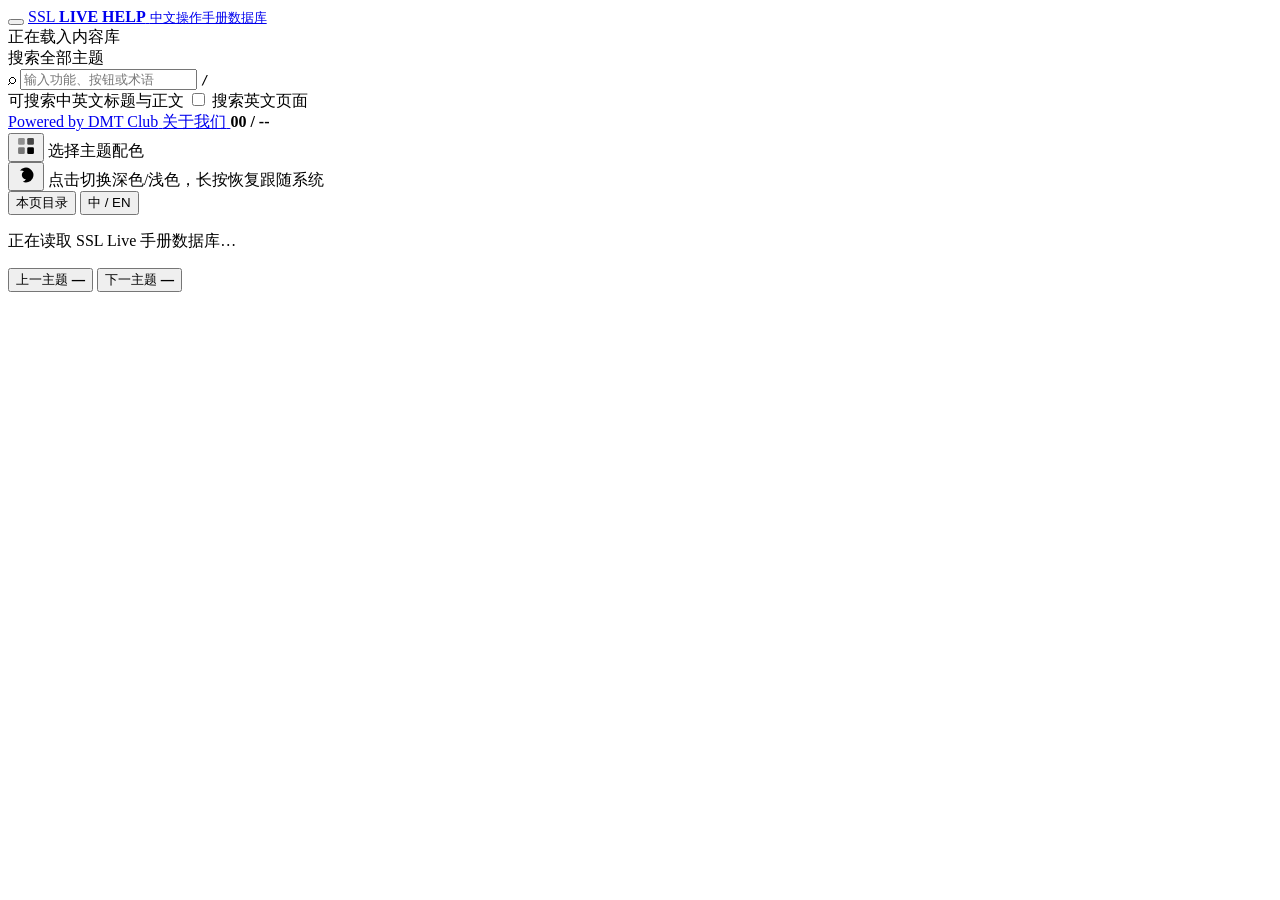
==== commit f322ea56: "1" ====
--- a/src/index.html
+++ b/src/index.html
@@ -6,20 +6,10 @@
   <meta name="theme-color" content="#91201A">
   <title>SSL Live 中文操作手册</title>
   <link rel="icon" type="image/svg+xml" href="./favicon.svg">
-<<<<<<< HEAD
   <link rel="icon" type="image/x-icon" href="./favicon.ico">
   <link rel="icon" type="image/png" href="./favicon.png">
   <link rel="apple-touch-icon" sizes="192x192" href="./apple-touch-icon.png">
   <link rel="stylesheet" href="./src/styles.css">
-=======
-  <link rel="icon" type="image/png" sizes="16x16" href="./favicon-16x16.png">
-  <link rel="icon" type="image/png" sizes="32x32" href="./favicon-32x32.png">
-  <link rel="icon" type="image/png" sizes="48x48" href="./favicon-48x48.png">
-  <link rel="icon" type="image/png" sizes="192x192" href="./favicon-192x192.png">
-  <link rel="icon" type="image/png" sizes="512x512" href="./favicon-512x512.png">
-  <link rel="apple-touch-icon" sizes="192x192" href="./apple-touch-icon.png">
-  <link rel="stylesheet" href="./styles.css">
->>>>>>> b0.8-theme
 </head>
 <body>
   <div class="app-shell">
@@ -70,7 +60,6 @@
       <div class="reader-toolbar">
         <div class="breadcrumbs" id="breadcrumbs"></div>
         <div class="reader-actions">
-<<<<<<< HEAD
           <div class="preset-toggle-wrapper">
             <button id="presetToggle" type="button" aria-label="选择主题配色" aria-describedby="presetTooltip">
               <svg width="20" height="20" viewBox="0 0 24 24" fill="none" stroke="none" stroke-linecap="round" stroke-linejoin="round">
@@ -108,45 +97,6 @@
             </button>
             <span class="theme-tooltip" id="themeTooltip" role="tooltip">点击切换深色/浅色，长按恢复跟随系统</span>
           </div>
-=======
-          <span class="preset-toggle-wrapper">
-          <button id="presetToggle" type="button" aria-label="选择主题配色" aria-describedby="presetTooltip">
-            <svg width="20" height="20" viewBox="0 0 24 24" fill="none" stroke="none" stroke-linecap="round" stroke-linejoin="round">
-              <rect x="2.5" y="2.5" width="8" height="8" rx="1.5" fill="currentColor" opacity="0.4"/>
-              <rect x="13.5" y="2.5" width="8" height="8" rx="1.5" fill="currentColor" opacity="0.7"/>
-              <rect x="2.5" y="13.5" width="8" height="8" rx="1.5" fill="currentColor" opacity="0.5"/>
-              <rect x="13.5" y="13.5" width="8" height="8" rx="1.5" fill="currentColor"/>
-            </svg>
-          </button>
-          <span class="preset-tooltip" id="presetTooltip" role="tooltip">选择主题配色</span>
-          <div class="preset-dropdown" id="presetDropdown" role="menu">
-            <div class="preset-dropdown-items" id="presetItems"></div>
-          </div>
-          </span>
-          <span class="theme-toggle-wrapper">
-          <button id="themeToggle" type="button" aria-label="切换主题" aria-describedby="themeTooltip">
-          <svg class="theme-toggle-svg" viewBox="0 0 24 24" width="20" height="20" aria-hidden="true">
-            <g class="sun-group">
-              <circle cx="12" cy="12" r="5"/>
-              <line x1="12" y1="1" x2="12" y2="3"/>
-              <line x1="12" y1="21" x2="12" y2="23"/>
-              <line x1="4.22" y1="4.22" x2="5.64" y2="5.64"/>
-              <line x1="18.36" y1="18.36" x2="19.78" y2="19.78"/>
-              <line x1="1" y1="12" x2="3" y2="12"/>
-              <line x1="21" y1="12" x2="23" y2="12"/>
-              <line x1="4.22" y1="19.78" x2="5.64" y2="18.36"/>
-              <line x1="18.36" y1="5.64" x2="19.78" y2="4.22"/>
-            </g>
-            <g class="moon-group">
-              <g transform="rotate(-60 12 12) translate(24,0) scale(-1,1)">
-                <path d="M21 12.79A9 9 0 1 1 11.21 3 7 7 0 0 0 21 12.79z"/>
-              </g>
-            </g>
-          </svg>
-          </button>
-          <span class="preset-tooltip" id="presetTooltip" role="tooltip">选择主题配色</span>          <span class="theme-tooltip" id="themeTooltip" role="tooltip">点击切换深色/浅色，长按恢复跟随系统</span>
-          </span>
->>>>>>> b0.8-theme
           <button id="outlineButton" type="button">本页目录</button>
           <button id="languageToggle" type="button">中 / EN</button>
         </div>
